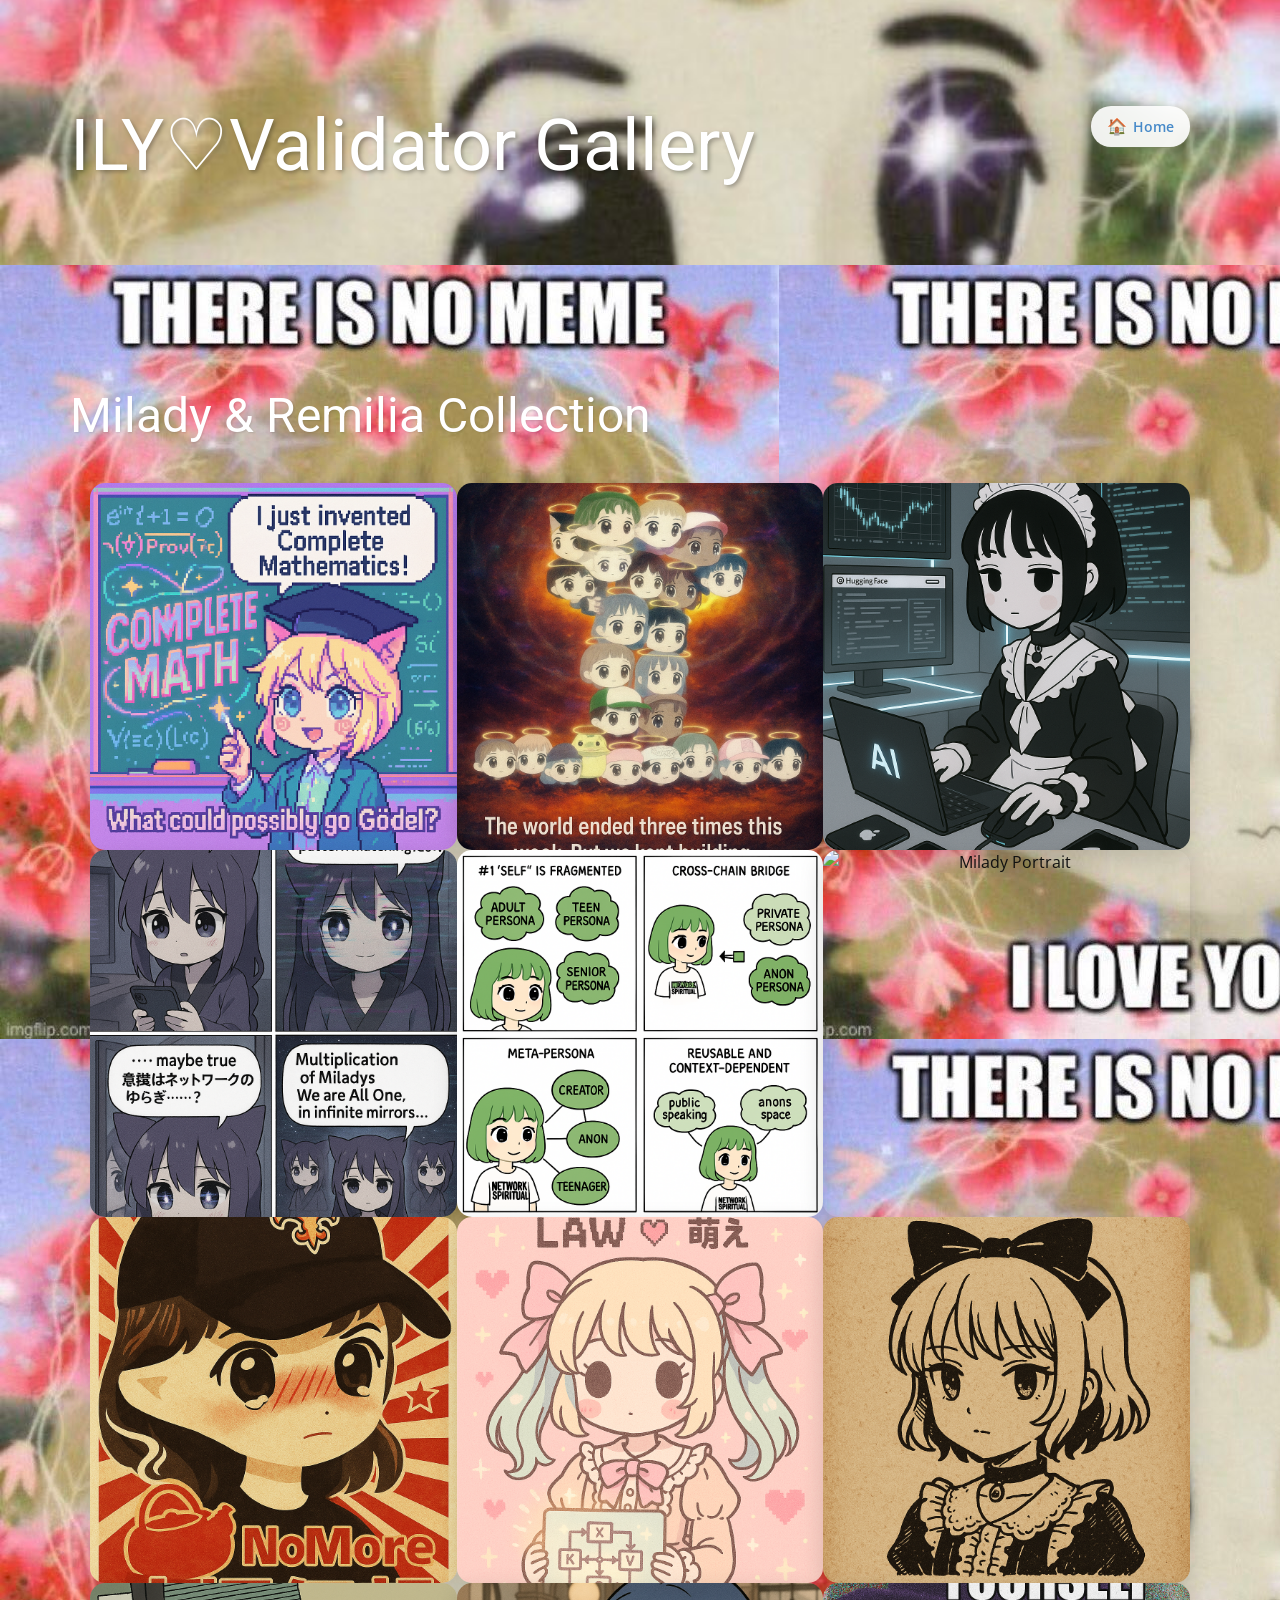
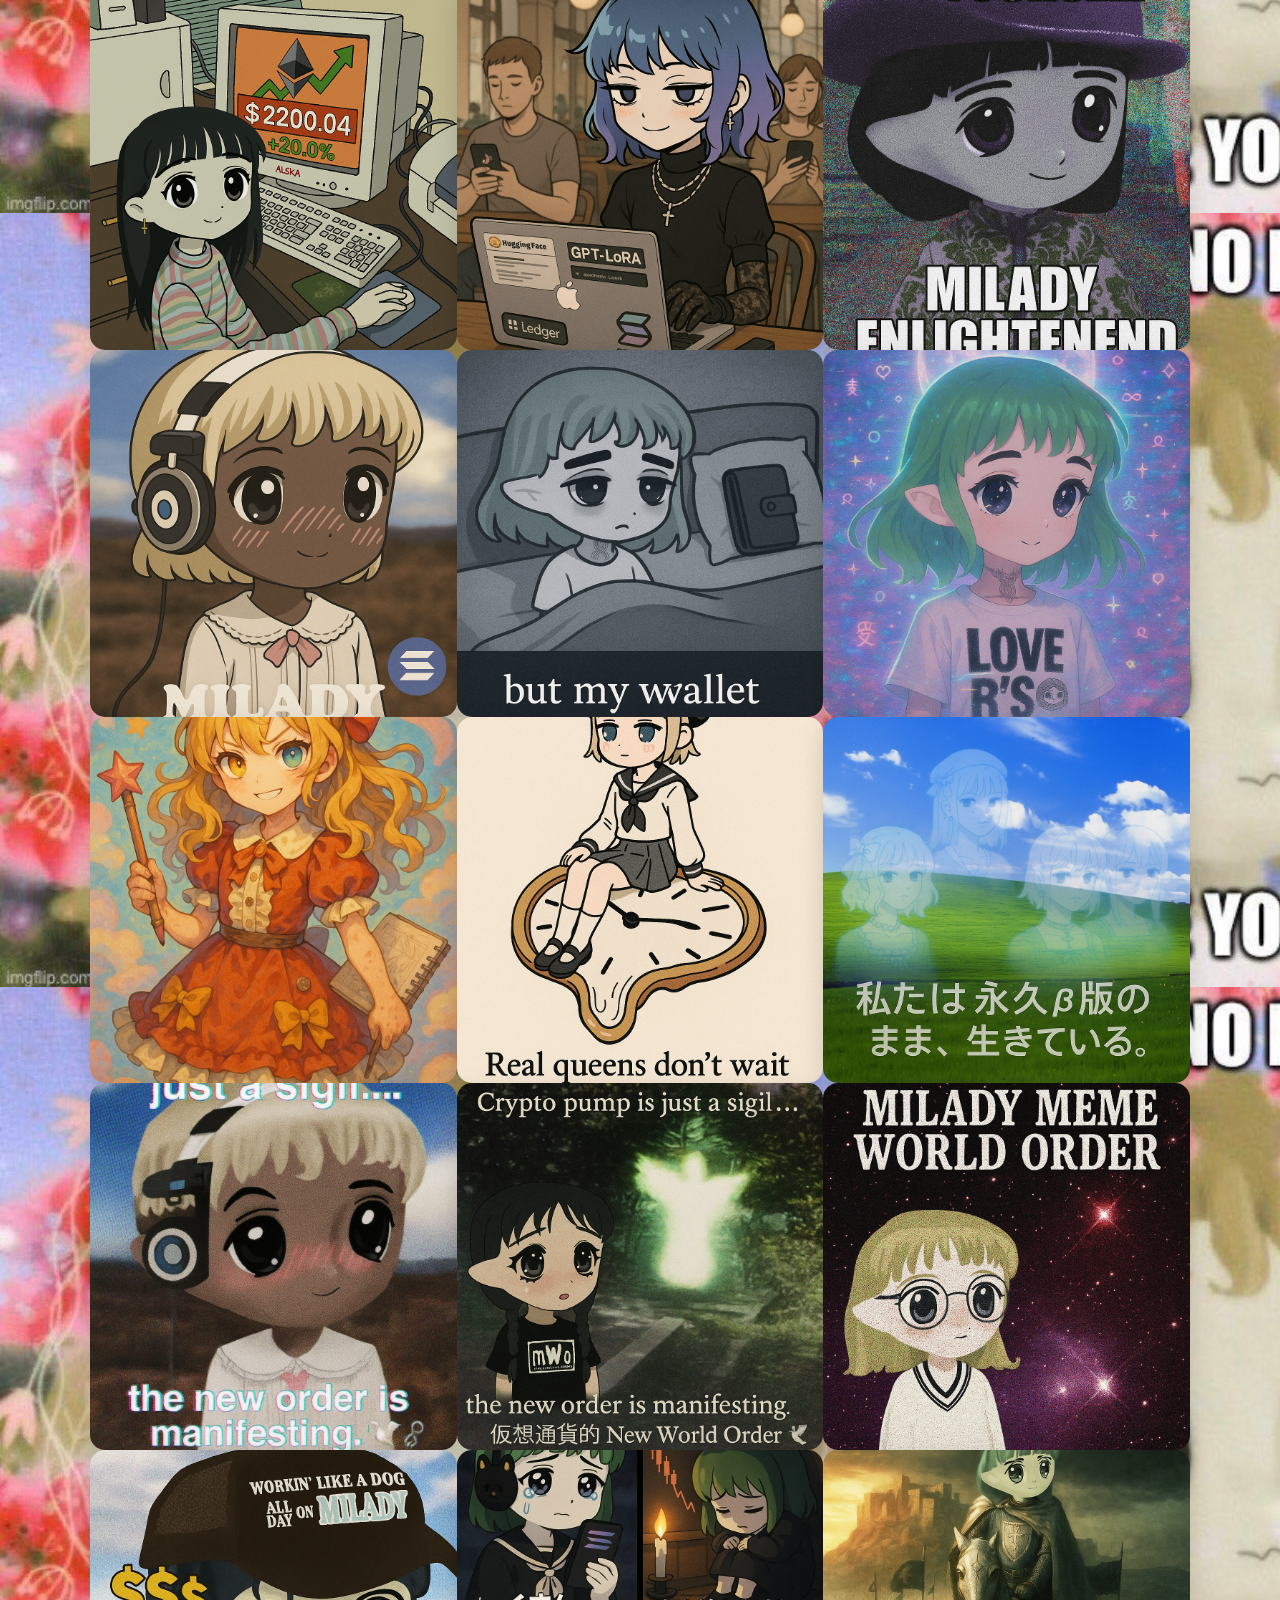
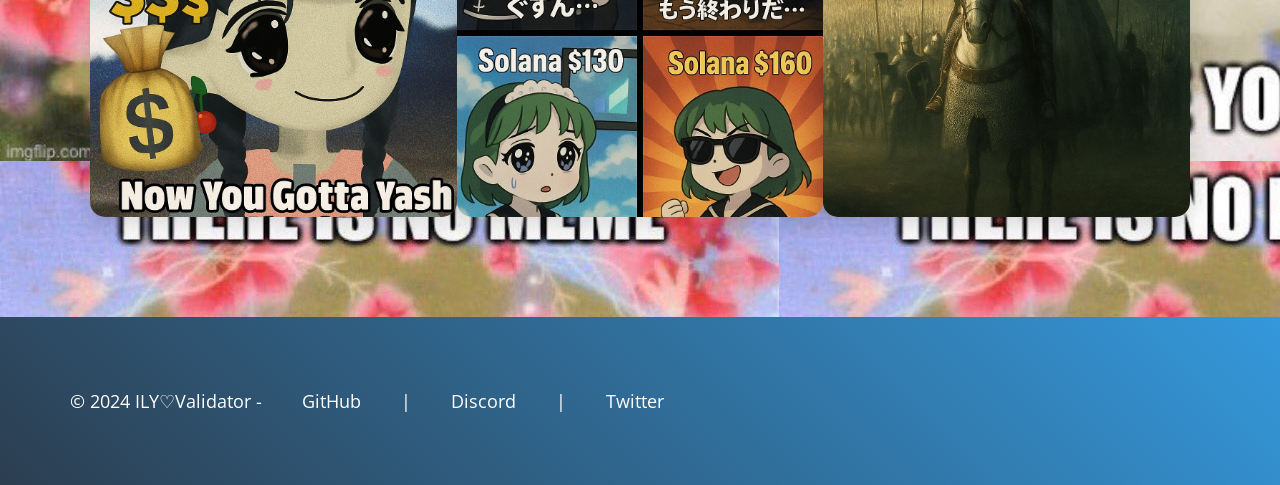
==== gallery.html @ e16f62ca "ホームページにギャラリーページを追加" ====
<!DOCTYPE html>
<html style="font-size: 16px;" lang="en"><head>
    <meta name="viewport" content="width=device-width, initial-scale=1.0">
    <meta charset="utf-8">
    <meta name="keywords" content="ILY♡Validator, Gallery, Milady, Remilia">
    <meta name="description" content="ILY♡Validator Image Gallery - Milady and Remilia Collection">
    <title>Gallery - ILY♡Validator</title>
    <link rel="stylesheet" href="nicepage.css" media="screen">
    <link rel="stylesheet" href="gallery.css" media="screen">
    <script class="u-script" type="text/javascript" src="jquery.js" defer=""></script>
    <script class="u-script" type="text/javascript" src="nicepage.js" defer=""></script>
    <meta name="generator" content="Nicepage 7.4.4, nicepage.com">
    <link id="u-theme-google-font" rel="stylesheet" href="https://fonts.googleapis.com/css?family=Roboto:100,100i,300,300i,400,400i,500,500i,700,700i,900,900i|Open+Sans:300,300i,400,400i,500,500i,600,600i,700,700i,800,800i">
    <script type="application/ld+json">{
		"@context": "http://schema.org",
		"@type": "Organization",
		"name": "ILY♡Validator Gallery"
}</script>
    <meta name="theme-color" content="#478ac9">
    <meta property="og:title" content="Gallery - ILY♡Validator">
    <meta property="og:type" content="website">
  <meta data-intl-tel-input-cdn-path="intlTelInput/"></head>
  <body data-home-page="index.html" data-home-page-title="Home" data-path-to-root="./" data-include-products="false" class="u-body u-xl-mode" data-lang="en">
    
    <!-- Header Section -->
    <section class="u-clearfix u-image u-section-1" id="sec-header" data-image-width="1439" data-image-height="803" style="background-image: url('images/Fw0cPWHacAUQYFc.jpg');">​
      <div class="u-clearfix u-sheet u-sheet-1">
        <h1 class="u-text u-text-body-alt-color u-text-default u-text-1">ILY♡Validator Gallery</h1>
        
        <!-- Top Right Navigation Buttons -->
        <div class="u-top-nav-buttons">
          <a href="index.html" class="u-nav-btn u-nav-btn-home">
            <span class="nav-icon">🏠</span>
            Home
          </a>

        </div>
        
        <div class="u-nav-container">
          <nav class="u-menu u-menu-dropdown u-offcanvas u-menu-1">
            <div class="menu-collapse">
              <a class="u-button-style u-custom-color u-nav-link" href="index.html">
                <svg class="u-svg-link" viewBox="0 0 24 24"><use xmlns:xlink="http://www.w3.org/1999/xlink" xlink:href="#menu-hamburger"></use></svg>
                <svg class="u-svg-content" version="1.1" id="menu-hamburger" viewBox="0 0 16 16" x="0px" y="0px" xmlns:xlink="http://www.w3.org/1999/xlink" xmlns="http://www.w3.org/2000/svg"><g><rect y="1" width="16" height="2"></rect><rect y="7" width="16" height="2"></rect><rect y="13" width="16" height="2"></rect></g></svg>
              </a>
            </div>
            <div class="u-nav-container-collapse">
              <div class="u-inner-container-layout u-nav-container">
                <ul class="u-nav u-spacing-2 u-unstyled u-nav-1">
                  <li class="u-nav-item"><a class="u-button-style u-nav-link u-text-active-palette-1-base u-text-hover-palette-2-base" href="index.html">Home</a></li>
                  <li class="u-nav-item"><a class="u-button-style u-nav-link u-text-active-palette-1-base u-text-hover-palette-2-base" href="gallery.html">Gallery</a></li>
                  <li class="u-nav-item"><a class="u-button-style u-nav-link u-text-active-palette-1-base u-text-hover-palette-2-base" href="blog/blog.html">Blog</a></li>
                </ul>
              </div>
            </div>
          </nav>
        </div>
      </div>
    </section>

    <!-- Main Gallery Section -->
    <section class="u-align-center u-clearfix u-container-align-center u-image u-section-2" id="sec-gallery" style="background-image: url('images/Fw0cPWHacAUQYFc.jpg');">​
      <div class="u-clearfix u-sheet u-sheet-1">
        <h2 class="u-text u-text-body-alt-color u-text-default u-text-2">Milady & Remilia Collection</h2>
        
        <!-- Gallery Grid -->
        <div class="u-expanded-width u-gallery u-layout-grid u-lightbox u-show-text-on-hover u-gallery-1">
          <div class="u-gallery-inner u-gallery-inner-1">
            
            <!-- Image 1 -->
            <div class="u-effect-fade u-gallery-item u-gallery-item-1">
              <div class="u-back-slide" data-image-width="800" data-image-height="800">
                <img class="u-back-image u-expanded" src="gallery/完璧な数学を発明した！.png" alt="Perfect Mathematics">
              </div>
              <div class="u-over-slide u-shading u-over-slide-1">
                <p class="u-gallery-text">Perfect mathematics invention</p>
              </div>
            </div>

            <!-- Image 2 -->
            <div class="u-effect-fade u-gallery-item u-gallery-item-2">
              <div class="u-back-slide" data-image-width="800" data-image-height="800">
                <img class="u-back-image u-expanded" src="gallery/燃え盛る世界で積み上げる.png" alt="Building in Burning World">
              </div>
              <div class="u-over-slide u-shading u-over-slide-2">
                <p class="u-gallery-text">Building up in a burning world</p>
              </div>
            </div>

            <!-- Image 3 -->
            <div class="u-effect-fade u-gallery-item u-gallery-item-3">
              <div class="u-back-slide" data-image-width="800" data-image-height="800">
                <img class="u-back-image u-expanded" src="gallery/Cyberpunk Maid in Tech Workspace.png" alt="Tech Curiosity">
              </div>
              <div class="u-over-slide u-shading u-over-slide-3">
                <p class="u-gallery-text">Retro style technology art</p>
              </div>
            </div>

            <!-- Image 4 -->
            <div class="u-effect-fade u-gallery-item u-gallery-item-4">
              <div class="u-back-slide" data-image-width="800" data-image-height="800">
                <img class="u-back-image u-expanded" src="gallery/ネットワークのゆらぎと意識.png" alt="Network Consciousness">
              </div>
              <div class="u-over-slide u-shading u-over-slide-4">
                <p class="u-gallery-text">Network fluctuations and consciousness</p>
              </div>
            </div>

            <!-- Image 5 -->
            <div class="u-effect-fade u-gallery-item u-gallery-item-5">
              <div class="u-back-slide" data-image-width="800" data-image-height="800">
                <img class="u-back-image u-expanded" src="gallery/マイ ChatGPT 画像.png" alt="ChatGPT Art">
              </div>
              <div class="u-over-slide u-shading u-over-slide-5">
                <p class="u-gallery-text">AI generated artwork</p>
              </div>
            </div>

            <!-- Image 6 -->
            <div class="u-effect-fade u-gallery-item u-gallery-item-6">
              <div class="u-back-slide" data-image-width="800" data-image-height="800">
                <img class="u-back-image u-expanded" src="gallery/ミレディとグリッチアート.png" alt="Milady Portrait">
              </div>
              <div class="u-over-slide u-shading u-over-slide-6">
                <p class="u-gallery-text">Milady with glitch art effects</p>
              </div>
            </div>

            <!-- Image 7 -->
            <div class="u-effect-fade u-gallery-item u-gallery-item-7">
              <div class="u-back-slide" data-image-width="800" data-image-height="800">
                <img class="u-back-image u-expanded" src="gallery/決意の眼差し.png" alt="Determined Gaze">
              </div>
              <div class="u-over-slide u-shading u-over-slide-7">
                <p class="u-gallery-text">Eyes of determination</p>
              </div>
            </div>

            <!-- Image 8 -->
            <div class="u-effect-fade u-gallery-item u-gallery-item-8">
              <div class="u-back-slide" data-image-width="800" data-image-height="800">
                <img class="u-back-image u-expanded" src="gallery/萌えのトランスフォーマー図♡.png" alt="Moe Transformer">
              </div>
              <div class="u-over-slide u-shading u-over-slide-8">
                <p class="u-gallery-text">Cute transformer diagram</p>
              </div>
            </div>

            <!-- Image 9 -->
            <div class="u-effect-fade u-gallery-item u-gallery-item-9">
              <div class="u-back-slide" data-image-width="800" data-image-height="800">
                <img class="u-back-image u-expanded" src="gallery/ミレディ・ローア.png" alt="Milady Portrait 2">
              </div>
              <div class="u-over-slide u-shading u-over-slide-9">
                <p class="u-gallery-text">Digital artwork piece</p>
              </div>
            </div>

            <!-- Image 10 -->
            <div class="u-effect-fade u-gallery-item u-gallery-item-10">
              <div class="u-back-slide" data-image-width="800" data-image-height="800">
                <img class="u-back-image u-expanded" src="gallery/milady-4コマ.png" alt="Milady Portrait 3">
              </div>
              <div class="u-over-slide u-shading u-over-slide-10">
                <p class="u-gallery-text">Creative digital art</p>
              </div>
            </div>

            <!-- Image 11 -->
            <div class="u-effect-fade u-gallery-item u-gallery-item-11">
              <div class="u-back-slide" data-image-width="800" data-image-height="800">
                <img class="u-back-image u-expanded" src="gallery/Rewriting the Rules at Cafe.png" alt="Milady Portrait 4">
              </div>
              <div class="u-over-slide u-shading u-over-slide-11">
                <p class="u-gallery-text">Artistic expression</p>
              </div>
            </div>

            <!-- Image 12 -->
            <div class="u-effect-fade u-gallery-item u-gallery-item-12">
              <div class="u-back-slide" data-image-width="800" data-image-height="800">
                <img class="u-back-image u-expanded" src="gallery/ChatGPT Image 2025年6月21日 10_40_16.png" alt="Milady Portrait 5">
              </div>
              <div class="u-over-slide u-shading u-over-slide-12">
                <p class="u-gallery-text">Modern digital art</p>
              </div>
            </div>

            <!-- Image 13 -->
            <div class="u-effect-fade u-gallery-item u-gallery-item-13">
              <div class="u-back-slide" data-image-width="800" data-image-height="800">
                <img class="u-back-image u-expanded" src="gallery/ChatGPT Image 2025年6月21日 10_40_17.png" alt="Milady Portrait 6">
              </div>
              <div class="u-over-slide u-shading u-over-slide-13">
                <p class="u-gallery-text">Contemporary artwork</p>
              </div>
            </div>

            <!-- Image 14 -->
            <div class="u-effect-fade u-gallery-item u-gallery-item-14">
              <div class="u-back-slide" data-image-width="800" data-image-height="800">
                <img class="u-back-image u-expanded" src="gallery/ChatGPT Image 2025年6月21日 10_40_19.png" alt="Milady Portrait 7">
              </div>
              <div class="u-over-slide u-shading u-over-slide-14">
                <p class="u-gallery-text">Visual art piece</p>
              </div>
            </div>

            <!-- Image 15 -->
            <div class="u-effect-fade u-gallery-item u-gallery-item-15">
              <div class="u-back-slide" data-image-width="800" data-image-height="800">
                <img class="u-back-image u-expanded" src="gallery/ChatGPT Image 2025年6月21日 10_40_22.png" alt="Milady Portrait 8">
              </div>
              <div class="u-over-slide u-shading u-over-slide-15">
                <p class="u-gallery-text">Abstract digital art</p>
              </div>
            </div>

            <!-- Image 16 -->
            <div class="u-effect-fade u-gallery-item u-gallery-item-16">
              <div class="u-back-slide" data-image-width="800" data-image-height="800">
                <img class="u-back-image u-expanded" src="gallery/ChatGPT Image 2025年6月21日 10_40_25.png" alt="Milady Portrait 9">
              </div>
              <div class="u-over-slide u-shading u-over-slide-16">
                <p class="u-gallery-text">Digital masterpiece</p>
              </div>
            </div>

            <!-- Image 17 -->
            <div class="u-effect-fade u-gallery-item u-gallery-item-17">
              <div class="u-back-slide" data-image-width="800" data-image-height="800">
                <img class="u-back-image u-expanded" src="gallery/ChatGPT Image 2025年6月21日 10_40_27.png" alt="Milady Portrait 10">
              </div>
              <div class="u-over-slide u-shading u-over-slide-17">
                <p class="u-gallery-text">Creative expression</p>
              </div>
            </div>

            <!-- Image 18 -->
            <div class="u-effect-fade u-gallery-item u-gallery-item-18">
              <div class="u-back-slide" data-image-width="800" data-image-height="800">
                <img class="u-back-image u-expanded" src="gallery/ChatGPT Image 2025年6月21日 10_40_52.png" alt="Milady Portrait 11">
              </div>
              <div class="u-over-slide u-shading u-over-slide-18">
                <p class="u-gallery-text">Artistic vision</p>
              </div>
            </div>

            <!-- Image 19 -->
            <div class="u-effect-fade u-gallery-item u-gallery-item-19">
              <div class="u-back-slide" data-image-width="800" data-image-height="800">
                <img class="u-back-image u-expanded" src="gallery/ChatGPT Image 2025年6月21日 10_41_04.png" alt="Milady Portrait 12">
              </div>
              <div class="u-over-slide u-shading u-over-slide-19">
                <p class="u-gallery-text">Digital innovation</p>
              </div>
            </div>

            <!-- Image 20 -->
            <div class="u-effect-fade u-gallery-item u-gallery-item-20">
              <div class="u-back-slide" data-image-width="800" data-image-height="800">
                <img class="u-back-image u-expanded" src="gallery/ChatGPT Image 2025年6月21日 10_41_05.png" alt="Milady Portrait 13">
              </div>
              <div class="u-over-slide u-shading u-over-slide-20">
                <p class="u-gallery-text">Modern creativity</p>
              </div>
            </div>

            <!-- Image 21 -->
            <div class="u-effect-fade u-gallery-item u-gallery-item-21">
              <div class="u-back-slide" data-image-width="800" data-image-height="800">
                <img class="u-back-image u-expanded" src="gallery/ChatGPT Image 2025年6月21日 10_41_07.png" alt="Character 1">
              </div>
              <div class="u-over-slide u-shading u-over-slide-21">
                <p class="u-gallery-text">Visual storytelling</p>
              </div>
            </div>

            <!-- Image 22 -->
            <div class="u-effect-fade u-gallery-item u-gallery-item-22">
              <div class="u-back-slide" data-image-width="800" data-image-height="800">
                <img class="u-back-image u-expanded" src="gallery/Kawaii Airdrop Success Celebration.png" alt="Kawaii Airdrop">
              </div>
              <div class="u-over-slide u-shading u-over-slide-22">
                <p class="u-gallery-text">Kawaii airdrop success celebration</p>
              </div>
            </div>

            <!-- Image 23 -->
            <div class="u-effect-fade u-gallery-item u-gallery-item-23">
              <div class="u-back-slide" data-image-width="800" data-image-height="800">
                <img class="u-back-image u-expanded" src="gallery/ChatGPT Image 2025年6月21日 10_43_45.png" alt="New Character 1">
              </div>
              <div class="u-over-slide u-shading u-over-slide-23">
                <p class="u-gallery-text">Digital character art</p>
              </div>
            </div>

            <!-- Image 24 -->
            <div class="u-effect-fade u-gallery-item u-gallery-item-23">
              <div class="u-back-slide" data-image-width="800" data-image-height="800">
                <img class="u-back-image u-expanded" src="gallery/戦場の騎士と夕日.png" alt="New Character 1">
              </div>
              <div class="u-over-slide u-shading u-over-slide-23">
                <p class="u-gallery-text">Digital character art</p>
              </div>
            </div>

          </div>
        </div>
      </div>
    </section>

    <!-- Footer Section -->
    <section class="u-align-center u-clearfix u-section-3" id="sec-footer">
      <div class="u-clearfix u-sheet u-sheet-1">
        <p class="u-text u-text-body-alt-color u-text-default u-text-3">
          © 2024 ILY♡Validator - 
          <a href="https://github.com/ikaika1" class="u-active-none u-border-none u-btn u-button-style u-hover-none u-none">GitHub</a> | 
          <a href="https://discord.gg/XcHVNppSBK" class="u-active-none u-border-none u-btn u-button-style u-hover-none u-none">Discord</a> | 
          <a href="https://x.com/ILY_validator" class="u-active-none u-border-none u-btn u-button-style u-hover-none u-none">Twitter</a>
        </p>
      </div>
    </section>
    
  </body>
</html>
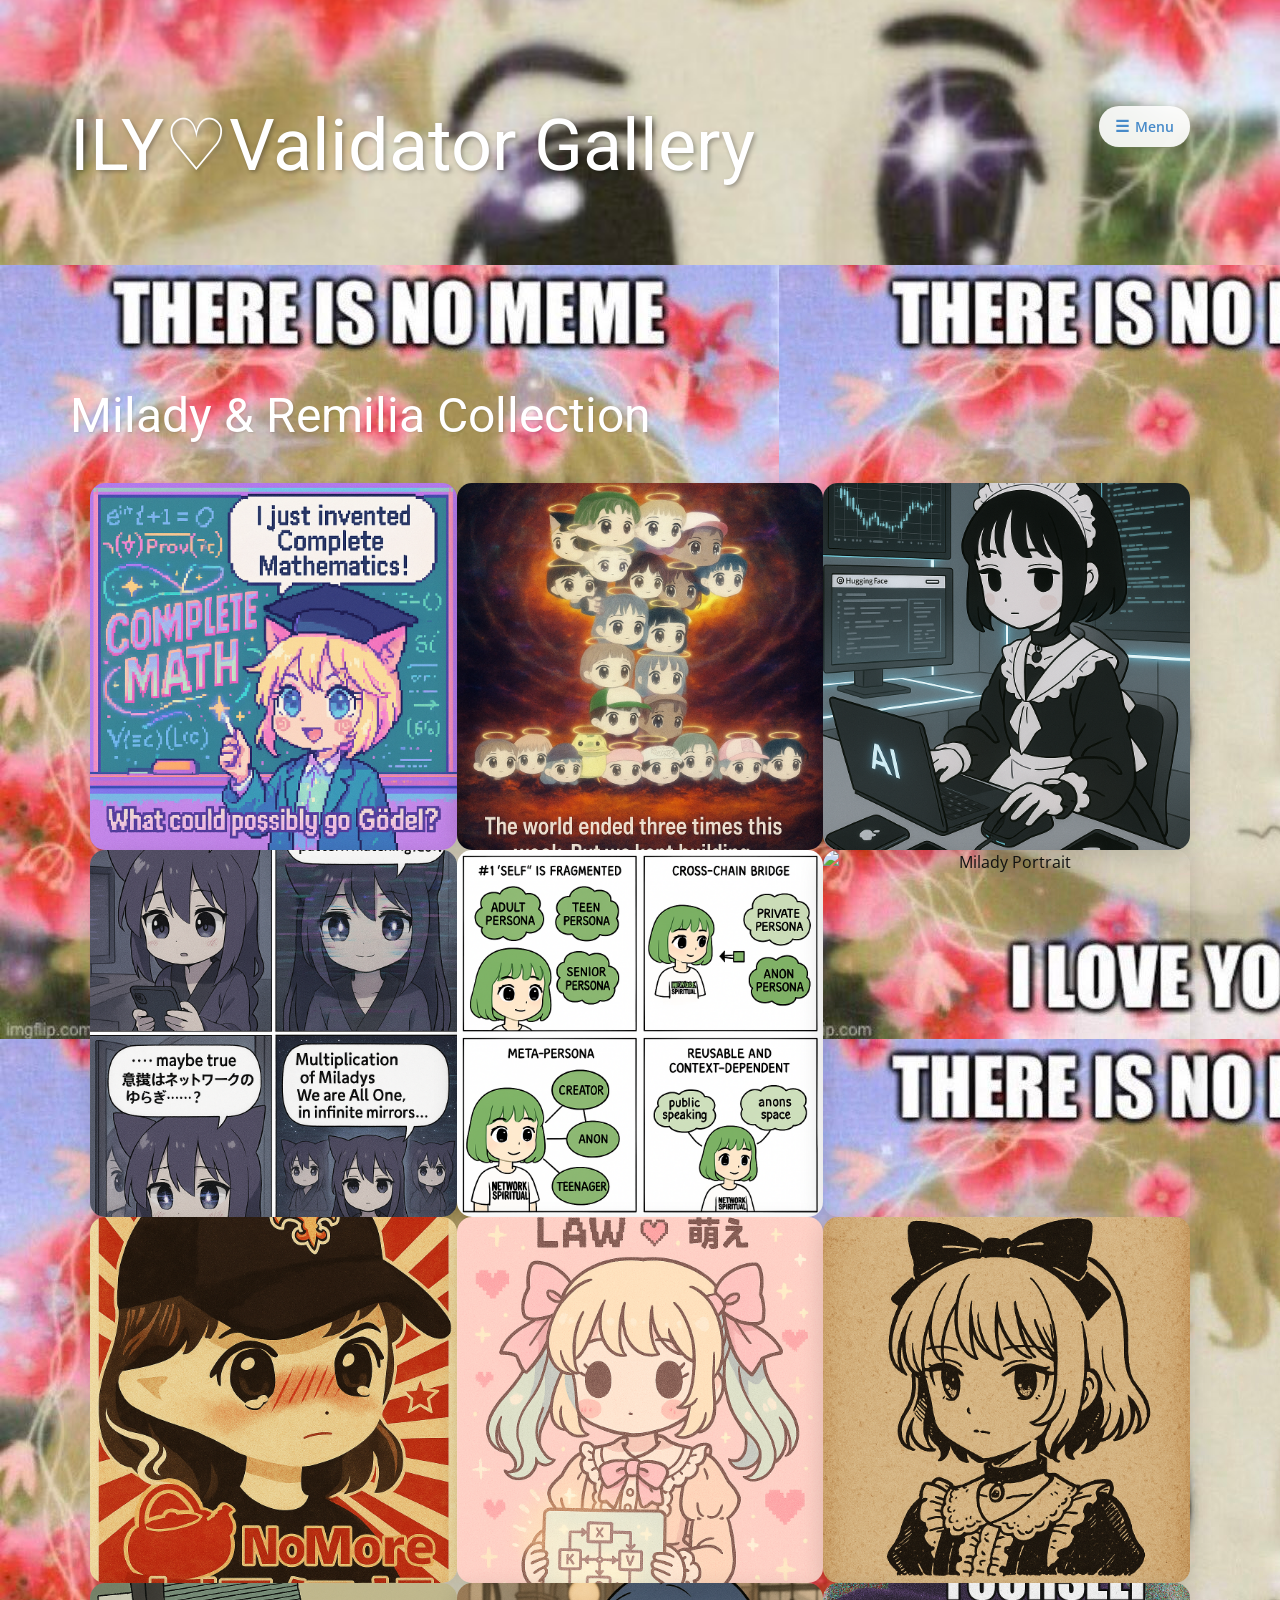
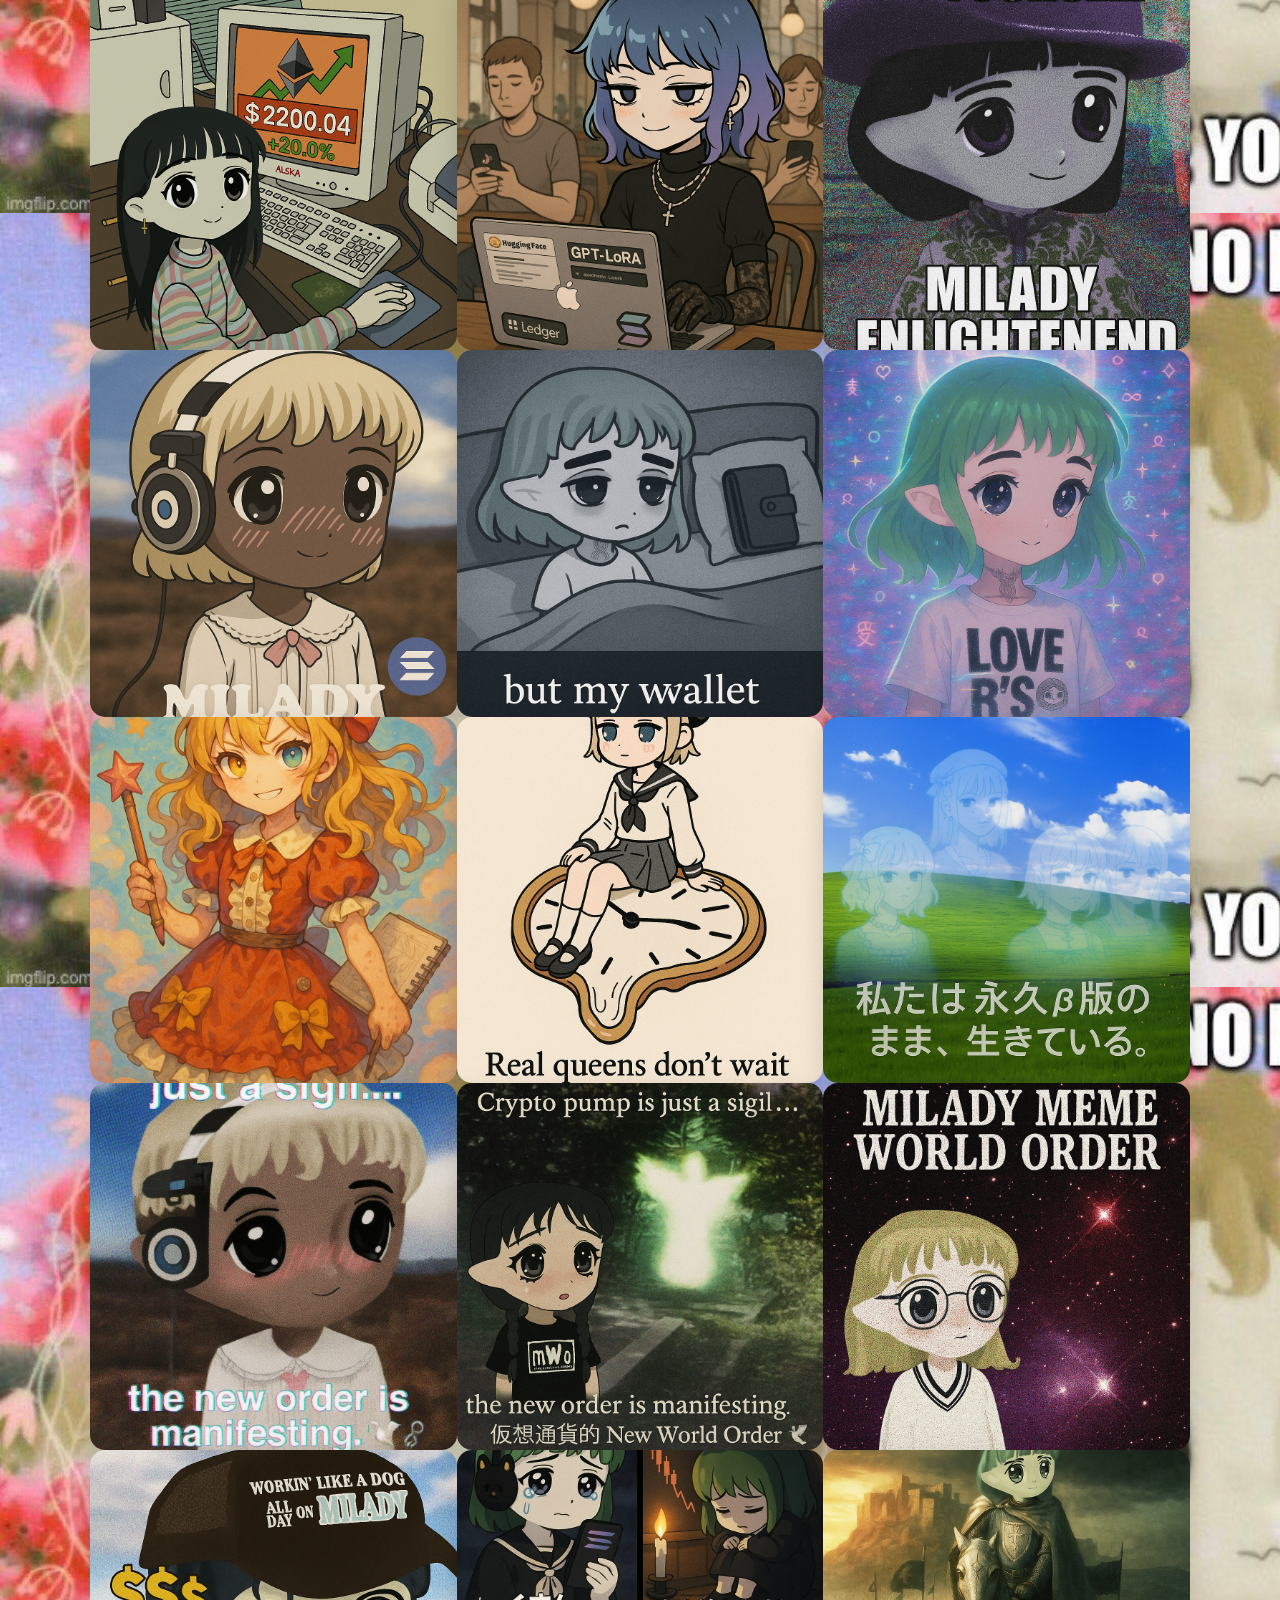
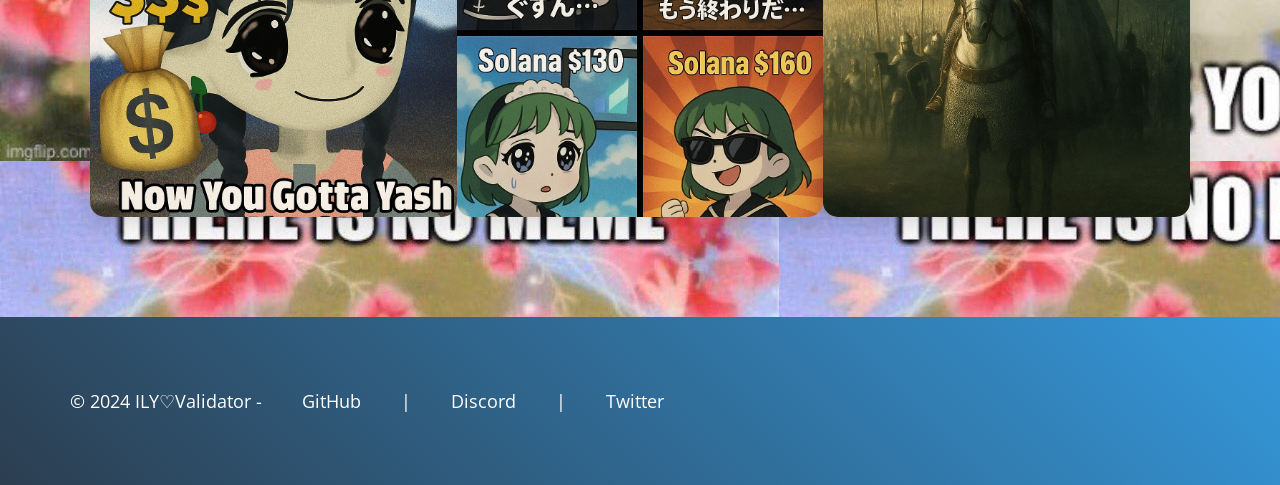
==== commit 8ad1d3ce: "リンクボタンをハンバーガーボタンに変更" ====
--- a/gallery.html
+++ b/gallery.html
@@ -9,6 +9,33 @@
     <link rel="stylesheet" href="gallery.css" media="screen">
     <script class="u-script" type="text/javascript" src="jquery.js" defer=""></script>
     <script class="u-script" type="text/javascript" src="nicepage.js" defer=""></script>
+    <script>
+      // Toggle Mobile Menu
+      function toggleMobileMenu() {
+        const menu = document.getElementById('mobileMenu');
+        const btn = document.querySelector('.u-hamburger-btn');
+        
+        if (menu.classList.contains('show')) {
+          menu.classList.remove('show');
+          btn.querySelector('.nav-icon').textContent = '☰';
+        } else {
+          menu.classList.add('show');
+          btn.querySelector('.nav-icon').textContent = '✕';
+        }
+      }
+      
+      // Close menu when clicking outside
+      document.addEventListener('click', function(e) {
+        const menu = document.getElementById('mobileMenu');
+        const btn = document.querySelector('.u-hamburger-btn');
+        
+        if (!menu.contains(e.target) && !btn.contains(e.target) && menu.classList.contains('show')) {
+          menu.classList.remove('show');
+          btn.querySelector('.nav-icon').textContent = '☰';
+        }
+      });
+      
+    </script>
     <meta name="generator" content="Nicepage 7.4.4, nicepage.com">
     <link id="u-theme-google-font" rel="stylesheet" href="https://fonts.googleapis.com/css?family=Roboto:100,100i,300,300i,400,400i,500,500i,700,700i,900,900i|Open+Sans:300,300i,400,400i,500,500i,600,600i,700,700i,800,800i">
     <script type="application/ld+json">{
@@ -29,11 +56,26 @@
         
         <!-- Top Right Navigation Buttons -->
         <div class="u-top-nav-buttons">
-          <a href="index.html" class="u-nav-btn u-nav-btn-home">
+          <button class="u-nav-btn u-hamburger-btn" onclick="toggleMobileMenu()">
+            <span class="nav-icon">☰</span>
+            Menu
+          </button>
+        </div>
+        
+        <!-- Mobile Menu -->
+        <div class="u-mobile-menu" id="mobileMenu">
+          <a href="index.html" class="u-mobile-menu-item">
             <span class="nav-icon">🏠</span>
             Home
           </a>
-
+          <a href="gallery.html" class="u-mobile-menu-item">
+            <span class="nav-icon">🖼️</span>
+            Gallery
+          </a>
+          <a href="https://note.com/ikaika562" class="u-mobile-menu-item" target="_blank">
+            <span class="nav-icon">📝</span>
+            Blog
+          </a>
         </div>
         
         <div class="u-nav-container">
--- a/gallery.css
+++ b/gallery.css
@@ -49,6 +49,61 @@
   font-size: 1rem;
 }
 
+/* Mobile Menu Styles */
+.u-mobile-menu {
+  position: absolute;
+  top: 70px;
+  right: 20px;
+  background: rgba(255, 255, 255, 0.95);
+  backdrop-filter: blur(15px);
+  border-radius: 15px;
+  box-shadow: 0 8px 25px rgba(0, 0, 0, 0.2);
+  opacity: 0;
+  visibility: hidden;
+  transform: translateY(-10px);
+  transition: all 0.3s ease;
+  z-index: 1000;
+  min-width: 200px;
+}
+
+.u-mobile-menu.show {
+  opacity: 1;
+  visibility: visible;
+  transform: translateY(0);
+}
+
+.u-mobile-menu-item {
+  display: flex;
+  align-items: center;
+  gap: 10px;
+  padding: 15px 20px;
+  color: #478ac9 !important;
+  text-decoration: none;
+  font-weight: 500;
+  transition: all 0.3s ease;
+  border-bottom: 1px solid rgba(71, 138, 201, 0.1);
+}
+
+.u-mobile-menu-item:last-child {
+  border-bottom: none;
+  border-radius: 0 0 15px 15px;
+}
+
+.u-mobile-menu-item:first-child {
+  border-radius: 15px 15px 0 0;
+}
+
+.u-mobile-menu-item:hover {
+  background: rgba(71, 138, 201, 0.1);
+  color: #2c5282 !important;
+}
+
+.u-hamburger-btn {
+  background: rgba(255, 255, 255, 0.9) !important;
+  border: none;
+  cursor: pointer;
+}
+
 .u-text-1 {
   font-size: 3rem;
   font-weight: 700;
@@ -98,6 +153,49 @@
   margin-bottom: 50px;
   color: white;
   text-shadow: 1px 1px 2px rgba(0,0,0,0.1);
+}
+
+/* View Toggle Buttons */
+.u-view-toggle {
+  display: flex;
+  justify-content: center;
+  gap: 15px;
+  margin: 30px 0 50px 0;
+}
+
+.u-toggle-btn {
+  display: inline-flex;
+  align-items: center;
+  gap: 8px;
+  background: rgba(255, 255, 255, 0.2);
+  color: white;
+  border: 2px solid rgba(255, 255, 255, 0.3);
+  padding: 12px 24px;
+  border-radius: 25px;
+  cursor: pointer;
+  font-size: 1rem;
+  font-weight: 500;
+  transition: all 0.3s ease;
+  backdrop-filter: blur(10px);
+}
+
+.u-toggle-btn:hover {
+  background: rgba(255, 255, 255, 0.3);
+  border-color: rgba(255, 255, 255, 0.5);
+  transform: translateY(-2px);
+  box-shadow: 0 4px 15px rgba(0, 0, 0, 0.2);
+}
+
+.u-toggle-btn-active {
+  background: rgba(255, 255, 255, 0.9) !important;
+  color: #478ac9 !important;
+  border-color: rgba(255, 255, 255, 0.9) !important;
+  box-shadow: 0 4px 15px rgba(0, 0, 0, 0.15);
+}
+
+.toggle-icon {
+  font-size: 1.2rem;
+  font-weight: bold;
 }
 
 /* Gallery Grid */
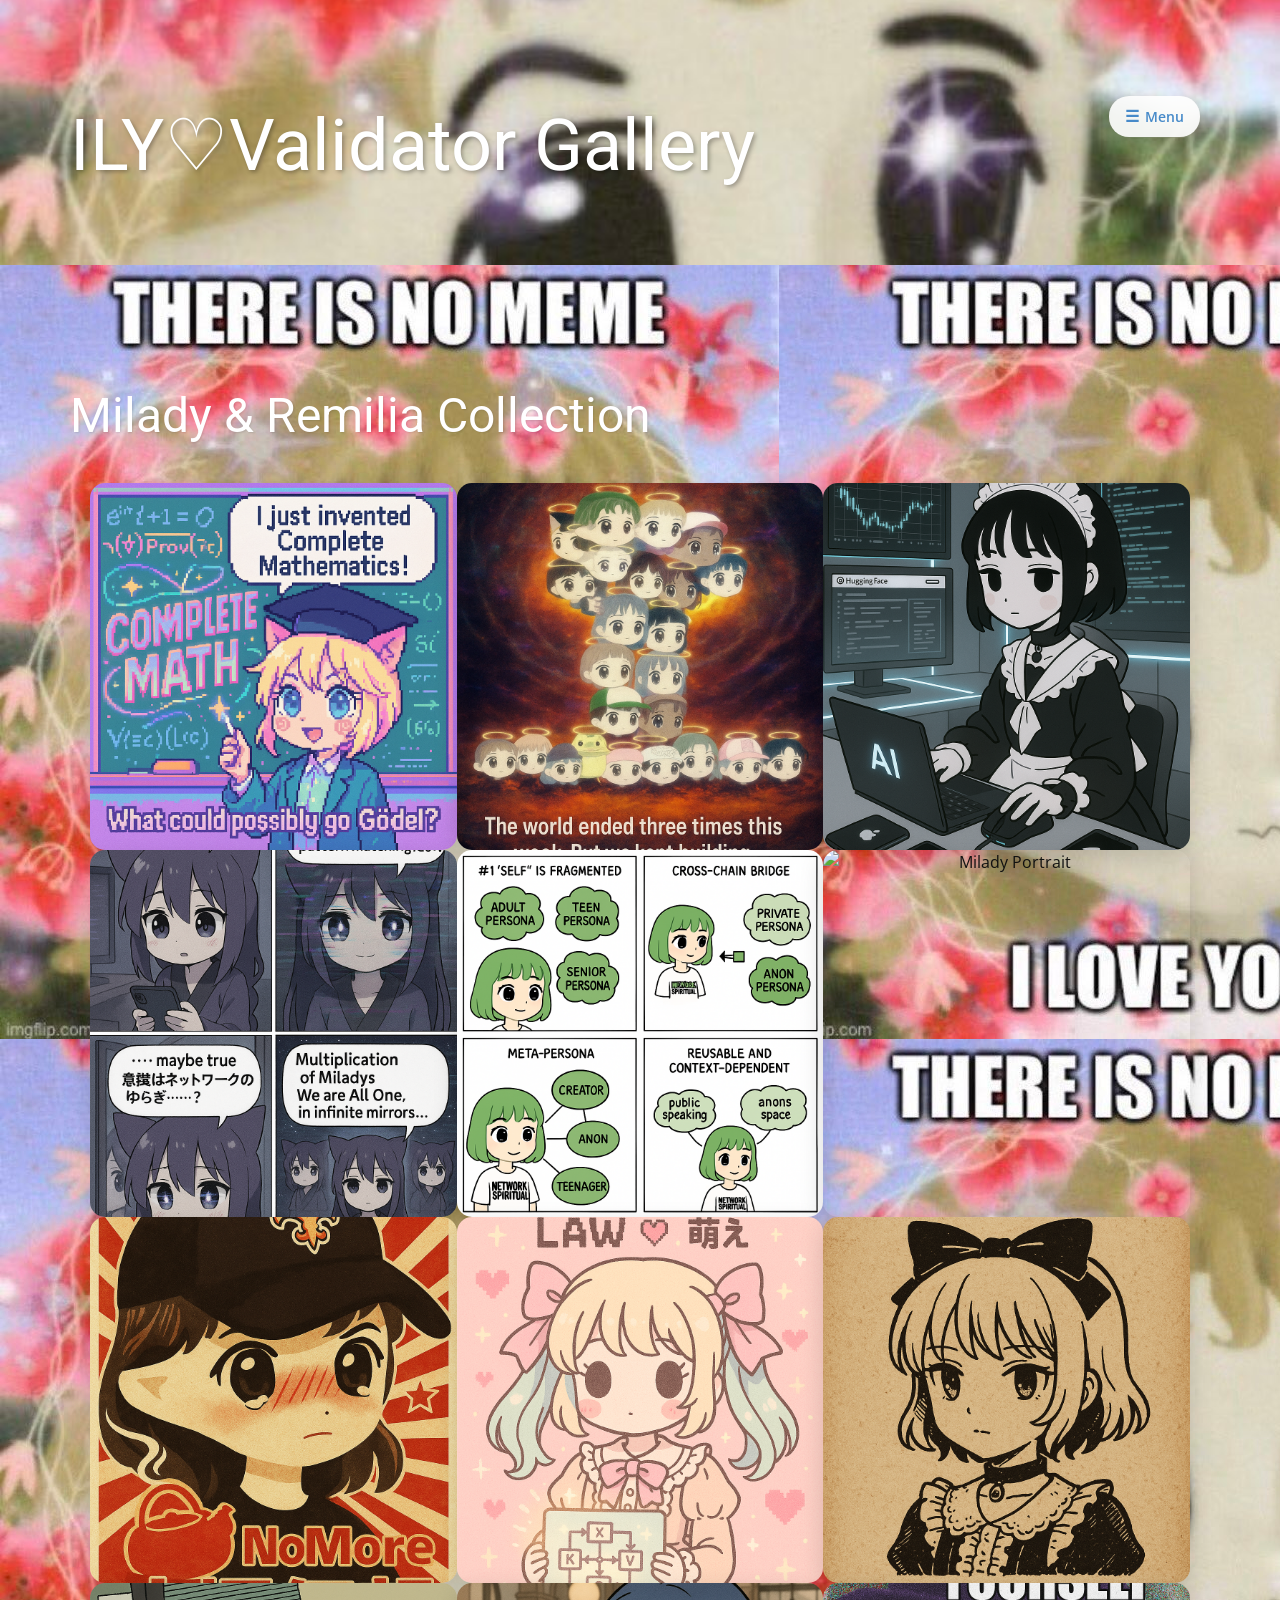
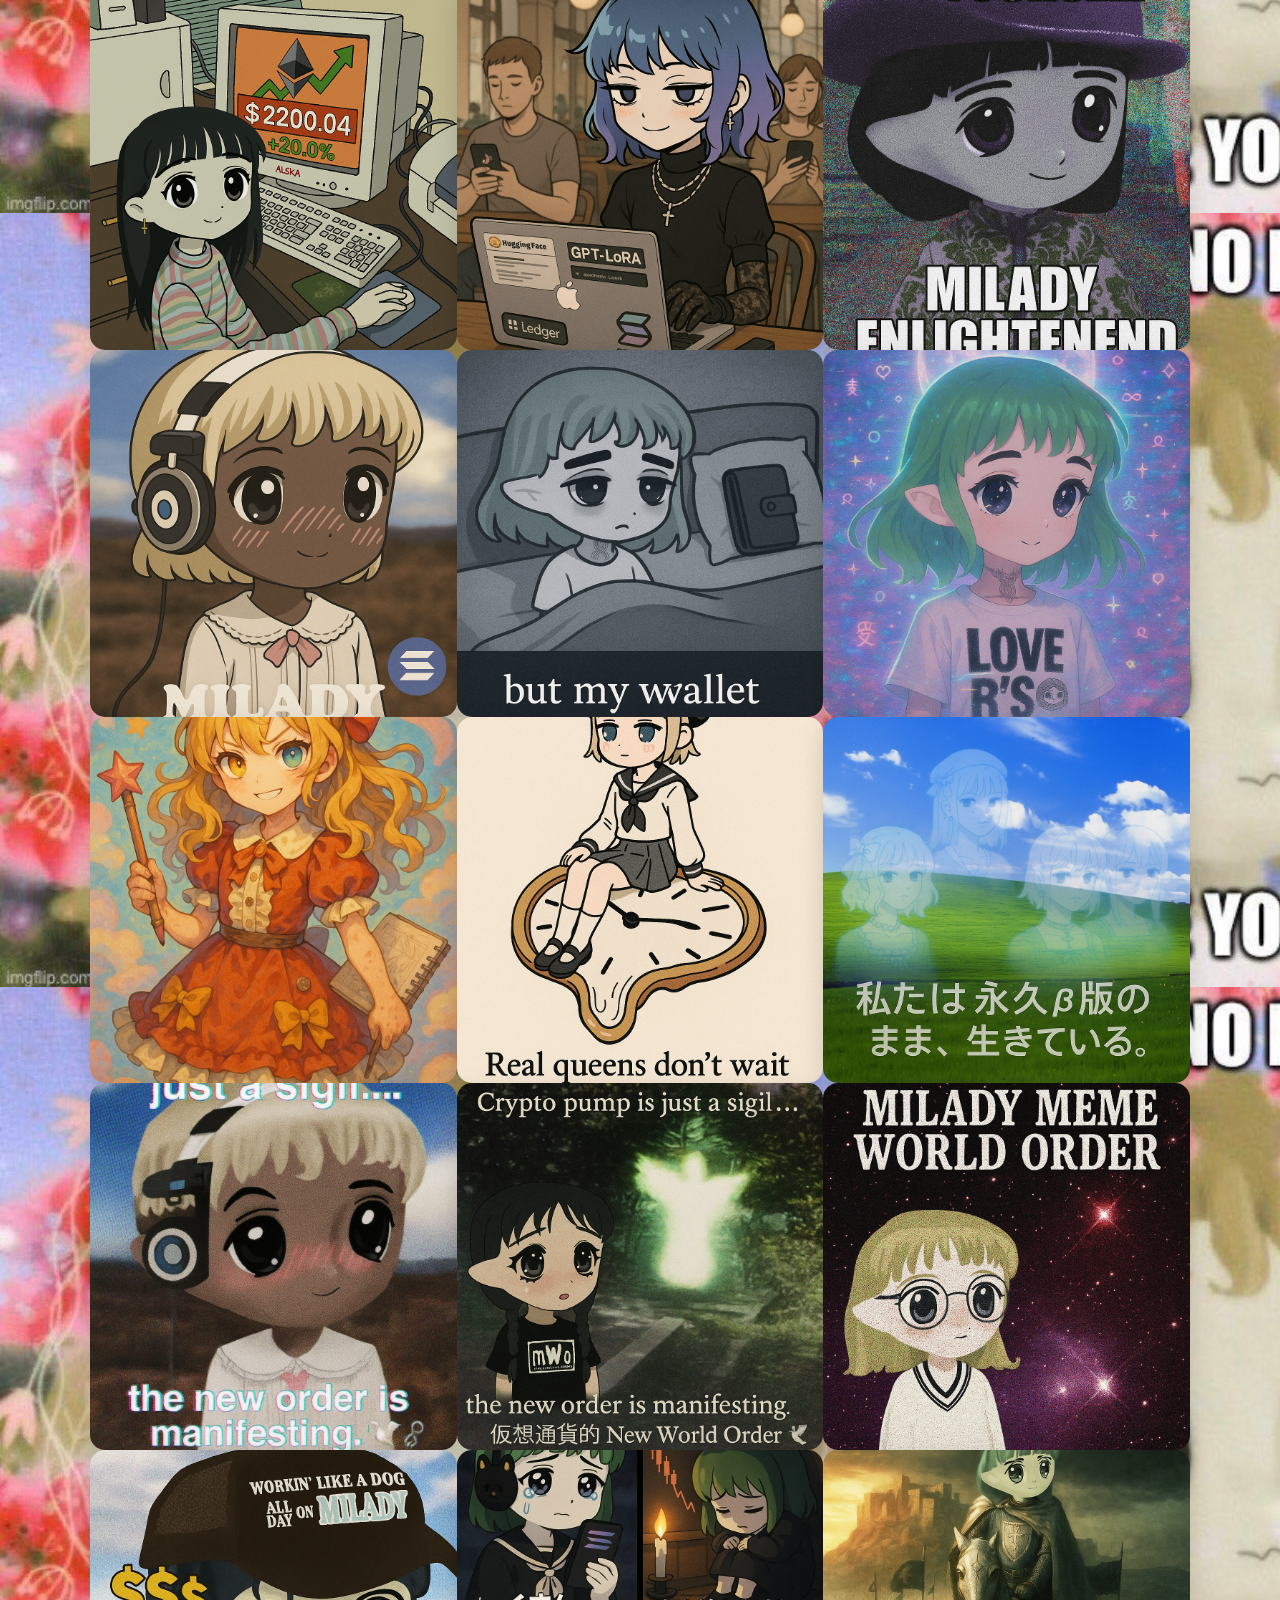
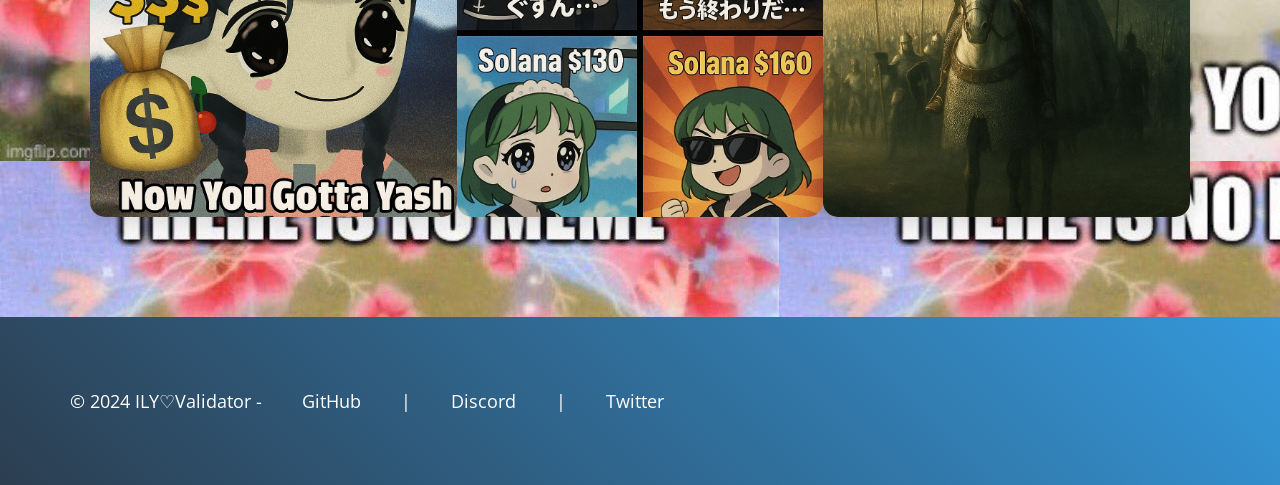
==== commit d23c9d95: "ハンバーガーボタンを変更" ====
--- a/gallery.html
+++ b/gallery.html
@@ -78,25 +78,6 @@
           </a>
         </div>
         
-        <div class="u-nav-container">
-          <nav class="u-menu u-menu-dropdown u-offcanvas u-menu-1">
-            <div class="menu-collapse">
-              <a class="u-button-style u-custom-color u-nav-link" href="index.html">
-                <svg class="u-svg-link" viewBox="0 0 24 24"><use xmlns:xlink="http://www.w3.org/1999/xlink" xlink:href="#menu-hamburger"></use></svg>
-                <svg class="u-svg-content" version="1.1" id="menu-hamburger" viewBox="0 0 16 16" x="0px" y="0px" xmlns:xlink="http://www.w3.org/1999/xlink" xmlns="http://www.w3.org/2000/svg"><g><rect y="1" width="16" height="2"></rect><rect y="7" width="16" height="2"></rect><rect y="13" width="16" height="2"></rect></g></svg>
-              </a>
-            </div>
-            <div class="u-nav-container-collapse">
-              <div class="u-inner-container-layout u-nav-container">
-                <ul class="u-nav u-spacing-2 u-unstyled u-nav-1">
-                  <li class="u-nav-item"><a class="u-button-style u-nav-link u-text-active-palette-1-base u-text-hover-palette-2-base" href="index.html">Home</a></li>
-                  <li class="u-nav-item"><a class="u-button-style u-nav-link u-text-active-palette-1-base u-text-hover-palette-2-base" href="gallery.html">Gallery</a></li>
-                  <li class="u-nav-item"><a class="u-button-style u-nav-link u-text-active-palette-1-base u-text-hover-palette-2-base" href="blog/blog.html">Blog</a></li>
-                </ul>
-              </div>
-            </div>
-          </nav>
-        </div>
       </div>
     </section>
 
--- a/gallery.css
+++ b/gallery.css
@@ -10,8 +10,8 @@
 /* Top Right Navigation Buttons */
 .u-top-nav-buttons {
   position: absolute;
-  top: 20px;
-  right: 20px;
+  top: 10px;
+  right: 10px;
   display: flex;
   gap: 15px;
   z-index: 10;
@@ -329,8 +329,8 @@
   
   /* Mobile Navigation Buttons */
   .u-top-nav-buttons {
-    top: 15px;
-    right: 15px;
+    top: 10px;
+    right: 10px;
     gap: 10px;
   }
   
